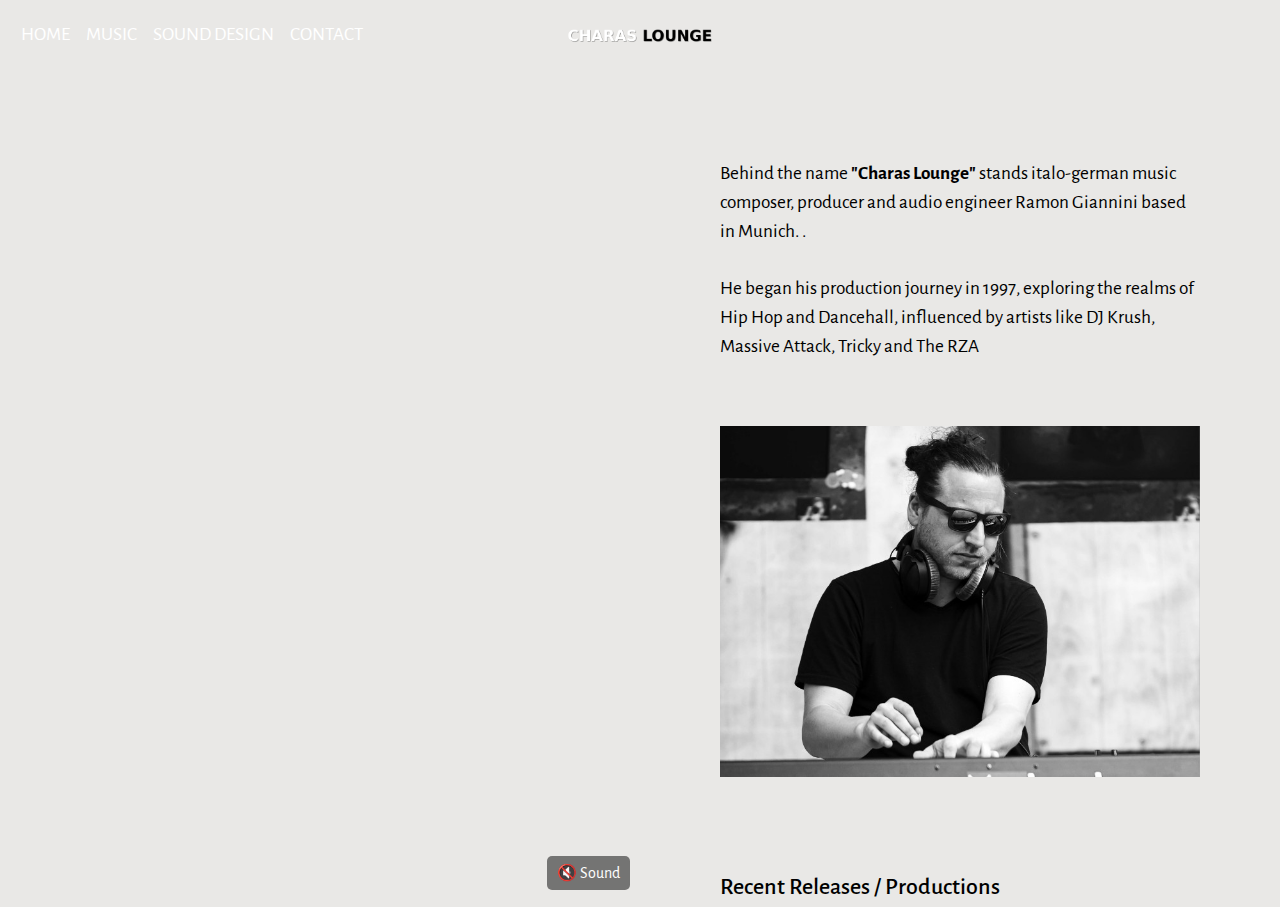
==== index.html @ e8e6d9ef "erster upload der Webseite charas-lounge.com" ====
<!DOCTYPE html>
<html lang="en" class="no-js">
   <head>
      <!-- Meta -->
      <title>Charas Lounge - Home</title>
      <meta charset="UTF-8">
      <meta name="description" content="Charas Lounge">
      <meta name="keywords" content="Charas Lounge">
      <meta name="viewport" content="width=device-width, initial-scale=1.0">


      <!-- Allgemeine Meta-Tags -->
<meta property="og:title" content="Charas Lounge">
<meta property="og:description" content="Entdecke die neuesten Releases, Produktionen und News rund um Charas Lounge.">
<meta property="og:image" content="https://v47160.1blu.de/ramon_arizona/img/photo-7.jpg"> <!-- URLS TAUSCHEN -->
<meta property="og:url" content="https://v47160.1blu.de/ramon_arizona/index.html"> <!-- URLS TAUSCHEN -->
<meta name="twitter:card" content="summary_large_image">

<!-- Facebook Meta Tags -->
<meta property="og:type" content="website">
<meta property="og:site_name" content="Charas Lounge">
<meta property="og:locale" content="us_US">

<!-- Instagram (Meta nutzt Open Graph) -->
<meta property="og:image:width" content="1200">
<meta property="og:image:height" content="630">

<!-- WhatsApp (Nutzt Open Graph, keine eigenen Meta-Tags nötig) -->

<!-- Google / SEO Meta Tags -->
<meta name="description" content="Charas Lounge - Offizielle Website mit Musik, Releases und mehr.">
<meta name="keywords" content="Charas Lounge, Musik, Chillhop, TripHop, Reggae, Lounge">
<meta name="author" content="Charas Lounge">
<!-- Später aktivieren  <meta name="robots" content="index, follow">   -->

<!-- Twitter (X) Meta Tags -->
<meta name="twitter:title" content="Charas Lounge - Official Website">
<meta name="twitter:description" content="Entdecke die neuesten Releases, Produktionen und News rund um Charas Lounge.">
<meta name="twitter:image" content="https://v47160.1blu.de/ramon_arizona/img/photo-7.jpg"> <!-- URLS TAUSCHEN -->
<meta name="twitter:site" content="@DeinTwitterName"> <!-- HINZUFÜGEN -->
<meta name="twitter:creator" content="@DeinTwitterName"> <!-- HINZUFÜGEN -->


<!-- Favicon für Browser -->
<link rel="icon" type="image/png" href="img/icon.png">

<!-- Favicon für Apple-Geräte -->
<link rel="apple-touch-icon" href="img/icon.png">




      <!-- Styles -->
      <link href="vendor/bootstrap/css/bootstrap.min.css" rel="stylesheet" type="text/css"/>
      <link href="vendor/animate/animate.css" rel="stylesheet" type="text/css"/>
      <link href="css/style.css" rel="stylesheet" type="text/css"/>
   </head>
   <body class="home-page">
      <nav class="navbar navbar-expand-lg navbar-dark">
         <a class="navbar-brand mx-auto" href="index.html">
         <img src="img/logo-black.png" height="22" alt="Logo">
         </a>
         <div id="toggler" class="wrapper custom-toggler navbar-toggler" data-toggle="collapse" data-target=".navbar-collapse">
            <div class="menu-toggle">
               <span class="icon-bars custom-toggler navbar-toggler-icon"></span>
            </div>
         </div>
         <div id="toggle-nav" class="navbar-collapse collapse">
            <ul class="navbar-nav">
               <li class="nav-item"> <a class="nav-link" href="index.html">Home</a> </li>
               <li class="nav-item"> <a class="nav-link" href="music.html">Music</a> </li>
               <li class="nav-item"> <a class="nav-link" href="sound_design.html">Sound Design</a> </li>
               <li class="nav-item"> <a class="nav-link" href="contact.html">Contact</a> </li>
            </ul>
      </nav>
      <div class="Container">
         <div class="Content">
            <div class="Wrapper">
               <div class="LeftContent col-xl-6 col-sm-12 split-image-left" style="position: relative;">
   <video class="video-background" autoplay muted loop>
      <source src="background.mp4" type="video/mp4">
      Your browser does not support the video tag.
   </video>
   <!-- Mute/Unmute Button -->
   <button id="muteButton" class="btn btn-primary">
      🔇 Sound
  </button>
               </div>
               <div class="RightContent col-xl-6 col-sm-12 split-image-right">
                  <div class="row justify-content-center">
                     <div class="col-9">
                        <div class="row">
                           <div class="">
                              <p>Behind the name <strong>"Charas Lounge"</strong> stands italo-german music composer, producer and audio engineer Ramon Giannini based in Munich. . 
                                 <br><br>
                                 He began his production journey in 1997, exploring the realms of Hip Hop and Dancehall, influenced by artists like DJ Krush, Massive Attack, Tricky and The RZA 
                              </p>
                              <img class="img-fluid pt-5 pb-5" src="img/photo-7.jpg" alt="Photo">
                              <h2 class="pt-5 pb-3">Recent Releases / Productions</h2>
   <ul class="list-unstyled">
      <li><strong>Sound design</strong> for STUDIO760 (KIA, Broke Today, Marlon Lipke)</li>
      <li><strong>EP and Single/RMX Productions</strong> for German underground rapper GNATO</li>
      <li><strong>New Album Release: "Round Robin"</strong> - 19 instrumental tracks, 60 minutes playtime. A journey through Classic Lounge, Chillhop, TripHop, and experimental vibes.</li>
      <li><strong>Reggae Production:</strong> "Perilous Crime" for Jamaican artist Dez I Boyd under Full100Music Label</li>
      <li><strong>"The System" EP</strong> for Cellz (South African/German vocalist and saxophone player) + 2 more singles: <em>Trust feat. Black Pepper</em> & <em>Go/Stay</em></li>
      <li><strong>Reggae Instrumental EP #1 & #2</strong> with Gambian artist Jarck Boy + 5 tracks on his Reggae Album <em>We Are All One People</em> under Full100Music Label</li>
      <li><strong>Since 2018:</strong> Keyboard Player in the Munich-based international Live-HipHop Band <em>D!aspora</em></li>
   </ul>

   <p class="pt-4">
      <strong>Charas Lounge</strong> intends with his music to join together various genres, styles, and artists for a relaxing and emotional listening experience.
   </p>
<br>
<br>
   <blockquote class="blockquote text-center pt-3">
      <p>“After silence, that which comes nearest to expressing the inexpressible is music.”</p>
      <footer class="blockquote-footer">Aldous Huxley</footer>
   </blockquote>
   <br>
   <br>
   <h2 class="pb-3">Charas Lounge shares a captivating new album <em>“Round Robin”</em></h2>
   <p><strong>by Natalie Patrick</strong></p>
   <p>
      <em>“Round Robin”</em> is a labor of love, as Charas Lounge skillfully composed and recorded the entire album using virtual instruments, resulting in a unique and innovative sound. 
      Rather than using traditional sampling techniques, he aimed to capture the nostalgic aesthetic and captivating vibe of 90s boombap and triphop while bringing a fresh and contemporary twist to the lounge chillout genre.
   </p>
   <p>
      The album has a listening length of <strong>60 minutes</strong> and promises to be an immersive musical experience that transports listeners to a world of tranquility and introspection. 
      Each track has been meticulously crafted to create a seamless flow, allowing the album to be enjoyed as a cohesive piece or individually.
   </p>
   <p>
      Whether you seek solace after a long day or simply desire an escape from the everyday hustle and bustle, <em>“Round Robin”</em> promises to be the perfect companion. 
      Soothing melodies, intricately layered instrumentation, and mesmerizing rhythms await, ready to envelop you in a world of relaxation and sonic bliss.
   </p>

   <h2 class="pt-5 pb-3">Charas Lounge Shines On His Latest Album, <em>“Round Robin”</em></h2>
   <p><strong>by Chris Buxton</strong></p>
   <p>
      When it comes to music discovery, there is a high that I get from finding artists that are really pushing the boundaries with their art. 
      I yearn to find the next big thing, and there’s a beauty in finding artists that make me fall in love with music again. 
      This week, I was impressed to come across emerging Italo-German composer, producer, and audio engineer <strong>Charas Lounge</strong>.
   </p>
   <p>
      The album is a musical experience that blends various genres and vibes into one exceptional sound. 
      In addition, the album was entirely composed and recorded by Charas with virtual instruments. 
      That’s what makes him so special. He is one of a kind. 
      From the song’s melodies to its arrangement, Charas Lounge is crafting it all.
   </p>
   <p>
      Another key highlight is the fact that he doesn’t use samples and yet still captured the aesthetic and vibe of 90s boombap and triphop. 
      Overall, Charas Lounge proves that he deserves to be a household name. 
      His keen ear matched with his attention to detail makes him a true talent. 
      So, stream the album and vibe out!
   </p>
                              <img class="signature float-right" src="img/signature.png" alt="Signature">
							  
                           </div>
						   <!-- Fusszeile Socialmedia -->
         <div class="pt-5 pb-3">
            <ul class="list-inline">
               <li class="list-inline-item">
                  <a href="https://www.facebook.com/charas.lounge/" target="_blank">
                     <img src="img/facebook-icon.png" alt="Facebook" width="30">
                  </a>
               </li>
               <li class="list-inline-item">
                  <a href="https://www.instagram.com/charas.lounge/" target="_blank">
                     <img src="img/instagram-icon.png" alt="Instagram" width="30">
                  </a>
               </li>
               <li class="list-inline-item">
                  <a href="https://open.spotify.com/intl-de/artist/7it0O3TOGNsRbV4A6I9q4t?si=6KN-reKtQA6dK4z3AtQ0Qg" target="_blank">
                     <img src="img/spotify-icon.png" alt="Spotify" width="30">
                  </a>
               </li>
               <li class="list-inline-item">
                  <a href="https://music.apple.com/de/search?term=charas%20lounge" target="_blank">
                     <img src="img/itunes-icon.png" alt="iTunes" width="30">
                  </a>
               </li>
            </ul>
         </div>
                        </div>
                     </div>
                  </div>
               </div>
            </div>
         </div>
      </div>
	  
	  
     
	  
	  <!-- Button Stummschaltung -->
	   
   <script>
      const video = document.querySelector('.video-background');
      const muteButton = document.getElementById('muteButton');
      
      muteButton.addEventListener('click', () => {
         if (video.muted) {
            video.muted = false;
            muteButton.textContent = '🔊 Sound';
         } else {
            video.muted = true;
            muteButton.textContent = '🔇 Sound';
         }
      });
   </script>
	  
      <!-- Javascript -->
      <script src="vendor/jquery.min.js"></script>
      <script src="vendor/bootstrap/js/bootstrap.min.js"></script>
      <script src="vendor/wow/wow.js"></script>
      <script src="js/script.js"></script>
      <script>
         new WOW().init();
      </script>
      <!-- End Javascript -->
   </body>
</html>
---- css/style.css ----
/* Fonts */

@import url('https://fonts.googleapis.com/css?family=Alegreya+Sans&display=swap');

/* Basic */

* {
	margin: 0;
	padding: 0;
}

html,
body,
.Container {
	height: 100%;
	font-family: 'Alegreya Sans', sans-serif;
}

body {
	background-color: #e9e8e6;
}

.btn {
	border-radius: 0;
}

a:link,
a:hover,
a:visited {
	text-decoration: none;
	color: #000;
}

a:link.white,
a:hover.white,
a:visited.white {
	text-decoration: none;
	color: #fff;
}

.bold {
	font-weight: bold;
}

h1 {
	font-size: 3.5rem;
}

h2 {
	font-size: 1.5rem;
}

p {
	color: #000;
	font-family: 'Alegreya Sans', sans-serif;
	font-size: 1.2rem;
}

.min-100 {
	min-height: 100%;
}


/* Spacing */

.no-gutter {
	margin-right: 0;
	margin-left: 0;
	padding-right: 0;
	padding-left: 0;
}


/* Navbar */

.navbar {
	position: absolute;
	z-index: 99999;
	top: 0;
	width: 100%;
	padding: 0.8rem 0.8rem;
	font-family: 'Alegreya Sans', sans-serif;
}

.navbar-dark .navbar-nav .nav-link {
	color: #fff;
}

.navbar-dark .navbar-nav .nav-link:focus,
.navbar-dark .navbar-nav .nav-link:hover {
	color: #555;
}

.navbar a:link,
.navbar a:hover,
.navbar a:visited {
	text-decoration: none;
	color: #000;
	text-transform: uppercase;
}

.navbar-dark .navbar-toggler {
	border: none;
}

.navbar .navbar-collapse {
	text-align: center;
}

.navbar-brand {
	padding-top: 0;
}

.wrapper {
	margin: 0;
	width: 200px;
	height: 40px;
}

.menu-toggle {
	display: block;
	height: 40px;
	padding: 0;
	z-index: 1;
	background-color: transparent;
	border: 0 none;
	cursor: pointer;
	font-family: sans-serif;
	outline: medium none;
	overflow: visible;
	text-align: center;
	vertical-align: middle;
	height: 31px;
	width: 35px;
	right: 0px;
	top: 0;
	position: absolute;
}

.menu-toggle:before {
	content: attr(data-label);
	display: block;
	padding: 12px 0;
	position: absolute;
	right: 100%;
	top: 0;
	transition: color 0.2s ease 0s, opacity 0.3s ease 0s, visibility 0.3s ease 0s;
}

.menu--is-revealed .menu-toggle:before {
	opacity: 0;
	visibility: hidden;
}

.menu-toggle .icon-bars,
.menu-toggle .icon-bars:before,
.menu-toggle .icon-bars:after {
	transition: background-color 0.2s ease;
}

.menu-toggle:focus .icon-bars,
.menu-toggle:focus .icon-bars:before,
.menu-toggle:focus .icon-bars:after,
.menu-toggle:hover .icon-bars,
.menu-toggle:hover .icon-bars:before,
.menu-toggle:hover .icon-bars:after {
	background-color: #000;
}

.menu-toggle .icon-bars {
	transition: transform 0.3s ease-in, background-color 0.2s ease;
	background-color: #000;
}

.menu-toggle .icon-bars:before,
.menu-toggle .icon-bars:after {
	transition: top 0.3s 0.3s ease-in, transform 0.3s ease-in, background-color 0.2s ease;
	background-color: #000;
}

.menu-toggle:active .icon-bars,
.menu--is-revealed .menu-toggle .icon-bars {
	transition: transform 0.3s 0.2s ease-in, background-color 0.2s ease;
	transform: rotate3d(0, 0, 1, 135deg);
}

.menu-toggle:active .icon-bars:before,
.menu-toggle:active .icon-bars:after,
.menu--is-revealed .menu-toggle .icon-bars:before,
.menu--is-revealed .menu-toggle .icon-bars:after {
	transition: top 0.2s ease-in, transform 0.3s 0.2s ease-in, background-color 0.2s ease;
	transform: rotate3d(0, 0, 1, 90deg);
	top: 0;
}

.menu--is-revealed .menu-toggle {
	position: fixed;
	top: 31px;
	right: 22px;
}

.nav-item {
	font-size: 1.2rem;
}

.icon-bars {
	position: relative;
}

.icon-bars,
.icon-bars:before,
.icon-bars:after {
	display: block;
	width: 32px;
	height: 2px;
	background-color: currentColor;
}

.icon-bars,
.icon-bars:before,
.icon-bars:after {
	background-color: #273138;
}

.icon-bars:before,
.icon-bars:after {
	content: "";
	position: absolute;
	left: 0;
}

.icon-bars:before {
	top: 0.5em;
}

.icon-bars:after {
	top: -0.5em;
}

@media (min-width: 990px) {
	.navbar-brand {
		position: absolute;
		left: 50%;
		transform: translateX(-50%);
		/**optional offset from top**/
		max-height: 40px;
	}
}

@media screen and (min-width:768px) {
	.navbar-brand-centered {
		position: absolute;
		left: 50%;
		display: block;
		width: 100%;
		text-align: center;
	}
	.navbar>.container .navbar-brand-centered,
	.navbar>.container-fluid .navbar-brand-centered {
		margin-left: -50%;
	}
}

.navbar-toggler-icon {
	top: 15px;
	right: 0px;
	position: absolute;
}

.navbar-dark .navbar-toggler-icon {
	background-image: url("data:image/svg+xml;charset=utf8,%3Csvg viewBox='0 0 32 32' xmlns='http://www.w3.org/2000/svg'%3E%3Cpath stroke='rgba(0,0,0, 1)' stroke-width='2' stroke-linecap='round' stroke-miterlimit='10' d='M4 8h24M4 16h24M4 24h24'/%3E%3C/svg%3E");
}

.custom-toggler .navbar-toggler-icon {
	background-image: url("data:image/svg+xml;charset=utf8,%3Csvg viewBox='0 0 32 32' xmlns='http://www.w3.org/2000/svg'%3E%3Cpath stroke='rgba(0,0,0, 1)' stroke-width='2' stroke-linecap='round' stroke-miterlimit='10' d='M4 8h24M4 16h24M4 24h24'/%3E%3C/svg%3E");
}

.custom-toggler.navbar-toggler {
	border-color: rgb(0, 0, 0);
	z-index: 9999;
}

@media screen and (max-width:991px) {
	.navbar-collapse {
		height: 100vh;
		background-color: #e9e8e6;
		top: 0;
		left: 0;
		width: 100%;
		position: fixed;
	}
	.navbar-nav {
		position: absolute;
		top: 50%;
		left: 50%;
		height: 30%;
		width: 50%;
		margin: -15% 0 0 -25%;
	}
}

.navbar-toggler {
	height: 30px;
	width: 21px;
	position: absolute;
	right: 22px;
}

@media (min-width: 992px) {
	#social {
		display: none;
	}
}

@media (max-width: 991px) {
	#social {
		border-top: 1px solid #000;
		position: absolute;
		bottom: 0;
		width: 90%;
		margin: 5%;
	}
	#social p {
		font-size: 0.9rem;
		padding-top: 1rem;
	}
}


/* Half Page */

.Container:before {
	content: '';
	height: 100%;
	float: left;
}

.Content {
	position: relative;
	z-index: 1;
}

.Content:after {
	content: '';
	clear: both;
	display: block;
}

.Wrapper {
	position: absolute;
	width: 100%;
	height: 100%;
	color: #000;
	background-color: #e9e8e6;
}

.LeftContent {
	float: left;
	margin: 0;
	padding: 0;
}

.RightContent {
	overflow: auto;
}

@media (min-width: 1200px) {
	.Wrapper>div {
		height: 100%;
	}
}

.split-image-left {
	background-size: cover;
	background-position: center;
	background-repeat: no-repeat;
	height: 100vh;
}

.background-1 {
	background-image: url("../img/photo-6.jpg");
}

.background-2 {
	background-image: url("../img/photo-4.jpg");
}

.split-image-right {
	padding-top: 10rem;
	padding-bottom: 10rem;
}

.signature {
	padding-top: 2rem;
	height: 6rem;
}


/* Works - Horizontal Gallery */

.swiper-container {
	width: 100%;
	height: 100%;
	margin-bottom: 5rem;
}

@media (max-width: 1200px) {
	.swiper-container {
		padding: 0 20px 0;
	}
}

.swiper-slide {
	text-align: center;
	font-size: 18px;
	/* Center slide text vertically */
	display: -webkit-box;
	display: -ms-flexbox;
	display: -webkit-flex;
	display: flex;
	-webkit-box-pack: center;
	-ms-flex-pack: center;
	-webkit-justify-content: center;
	justify-content: center;
	-webkit-box-align: center;
	-ms-flex-align: center;
	-webkit-align-items: center;
	align-items: center;
}

 :root {
	--swiper-theme-color: #000;
}

.swiper-pagination {
	display: none;
}


/* Works */

.works {
	font-size: 1.2em;
	padding-top: 14rem;
	padding-bottom: 3rem;
}


/* Studio */

.studio {
	font-size: 1.2em;
	padding-top: 10rem;
	padding-bottom: 10rem;
}


/* Contact */

.contact {
	font-size: 1.8em;
	padding-top: 15rem;
	padding-bottom: 10rem;
}


/* Contact Form */

.contact-form {
	font-size: 1.2em;
	padding-bottom: 11rem;
}

.contact-form .btn-primary {
	color: #fff;
	background-color: #000;
	border-color: #000;
}

.contact-form .form-control {
	color: #000;
	background-color: transparent;
	border-color: #000;
	border-width: 0 0 2px 0;
	border-radius: 0;
	border-style: solid;
	font-size: 1.5rem;
}

.form-control::-webkit-input-placeholder {
	color: #000;
	opacity: 0.6;
}

.form-control {
	padding: 1.5rem 16rem 1.5rem 0.75rem
}

.contact-form .btn {
	padding: 0.8rem 4rem;
	border-radius: 5px;
}


/* Video-Player */
.LeftContent video {
	width: 100%;
	height: 100%;
	object-fit: cover;
 }

 /* Mute-Button Styling */
#muteButton {
    position: absolute;
    bottom: 10px;
    right: 10px;
    background: rgba(0, 0, 0, 0.5);
    color: white;
    border: none;
    padding: 5px 10px;
    border-radius: 5px;
}




/* Contact Form Styling */
.contact-form {
    font-size: 1.2em;
    padding: 3rem 0;
	width: 80%;
}

.contact-form h2 {
    text-align: center;
    font-size: 2rem;
    margin-bottom: 1.5rem;
}

.contact-form .form-group {
    margin-bottom: 1.5rem;
}

.contact-form .form-control {
    width: 100%;
    padding: 10px;
    font-size: 1rem;
    border: 2px solid #000;
    background-color: transparent;
    color: #000;
    border-radius: 20px;
}

.contact-form .form-control:focus {
    border-color: #555;
    outline: none;
}

.contact-form .btn-primary {
    display: block;
    width: 100%;
    padding: 10px;
    background-color: #000;
    color: #fff;
    font-size: 1.2rem;
    border: none;
    border-radius: 5px;
    transition: background 0.3s ease;
}

.contact-form .btn-primary:hover {
    background-color: #444;
}


/* Standard (Schwarze Schrift auf Unterseiten) */
.navbar-dark .navbar-nav .nav-link {
    color: #000 !important; /* Schwarz für alle Unterseiten */
}

/* Ausnahme für die Startseite: Weiße Schrift */
.home-page .navbar-dark .navbar-nav .nav-link {
    color: #fff !important; /* Weiß auf der Home-Seite */
}

/* Hover-Effekt */
.navbar-dark .navbar-nav .nav-link:hover {
    color: #555 !important; /* Grauer Effekt beim Hover */
}

/* Falls die Navbar einen Hintergrund auf Unterseiten haben soll */
body:not(.home-page) .navbar {
    background: rgba(255, 255, 255, 0.9) !important; /* Heller Hintergrund auf Unterseiten */
}
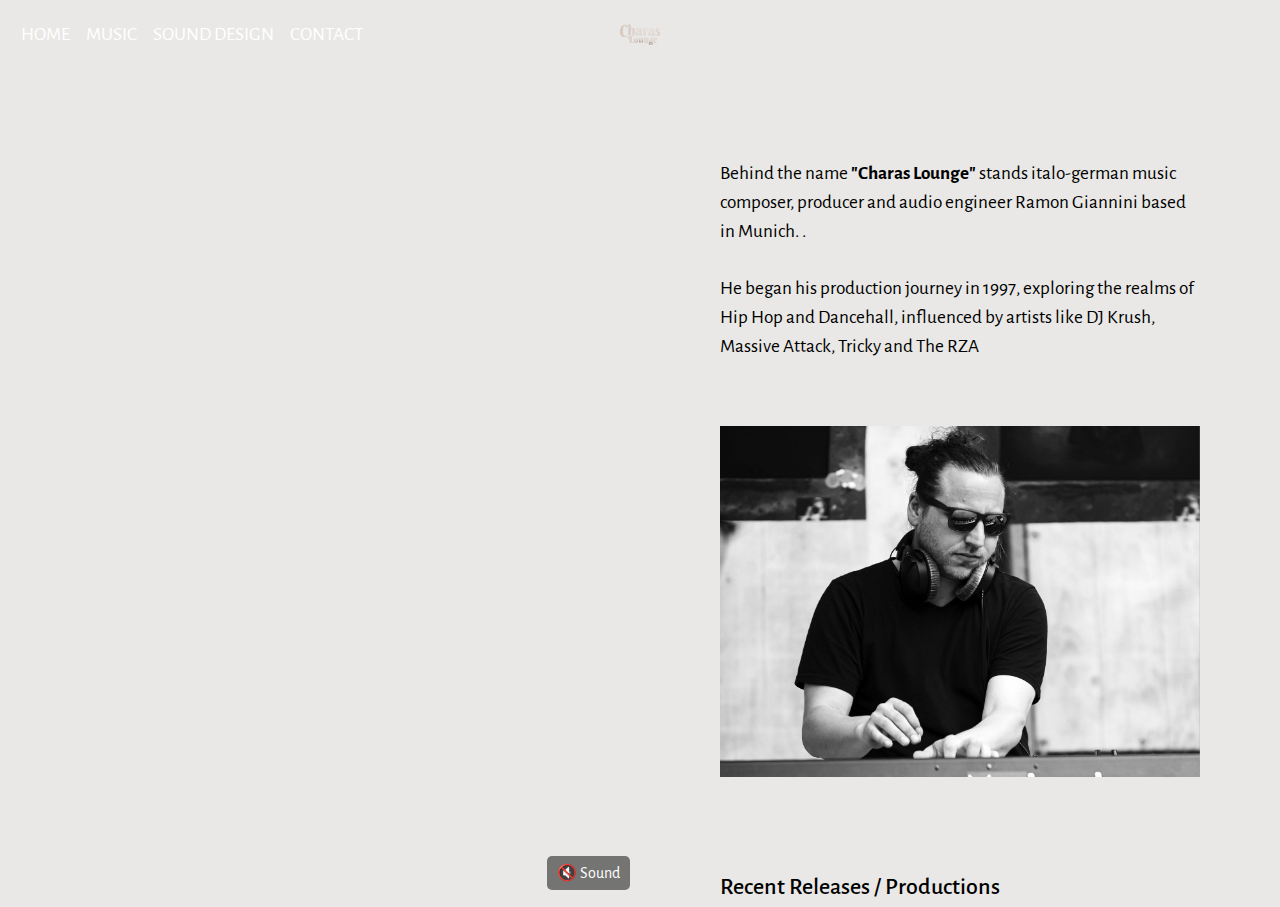
==== commit f6896a04: "Aktualisieren von index.html Logo hinzugefügt" ====
--- a/index.html
+++ b/index.html
@@ -12,8 +12,8 @@
       <!-- Allgemeine Meta-Tags -->
 <meta property="og:title" content="Charas Lounge">
 <meta property="og:description" content="Entdecke die neuesten Releases, Produktionen und News rund um Charas Lounge.">
-<meta property="og:image" content="https://v47160.1blu.de/ramon_arizona/img/photo-7.jpg"> <!-- URLS TAUSCHEN -->
-<meta property="og:url" content="https://v47160.1blu.de/ramon_arizona/index.html"> <!-- URLS TAUSCHEN -->
+<meta property="og:image" content="https://charas-lounge.com/img/photo-7.jpg"> <!-- URLS TAUSCHEN -->
+<meta property="og:url" content="https://charas-lounge.com/index.html"> <!-- URLS TAUSCHEN -->
 <meta name="twitter:card" content="summary_large_image">
 
 <!-- Facebook Meta Tags -->
@@ -36,7 +36,7 @@
 <!-- Twitter (X) Meta Tags -->
 <meta name="twitter:title" content="Charas Lounge - Official Website">
 <meta name="twitter:description" content="Entdecke die neuesten Releases, Produktionen und News rund um Charas Lounge.">
-<meta name="twitter:image" content="https://v47160.1blu.de/ramon_arizona/img/photo-7.jpg"> <!-- URLS TAUSCHEN -->
+<meta name="twitter:image" content="https://charas-lounge.com/img/photo-7.jpg"> <!-- URLS TAUSCHEN -->
 <meta name="twitter:site" content="@DeinTwitterName"> <!-- HINZUFÜGEN -->
 <meta name="twitter:creator" content="@DeinTwitterName"> <!-- HINZUFÜGEN -->
 
@@ -58,7 +58,7 @@
    <body class="home-page">
       <nav class="navbar navbar-expand-lg navbar-dark">
          <a class="navbar-brand mx-auto" href="index.html">
-         <img src="img/logo-black.png" height="22" alt="Logo">
+         <img src="img/logo-white.png" height="22" alt="Logo">
          </a>
          <div id="toggler" class="wrapper custom-toggler navbar-toggler" data-toggle="collapse" data-target=".navbar-collapse">
             <div class="menu-toggle">
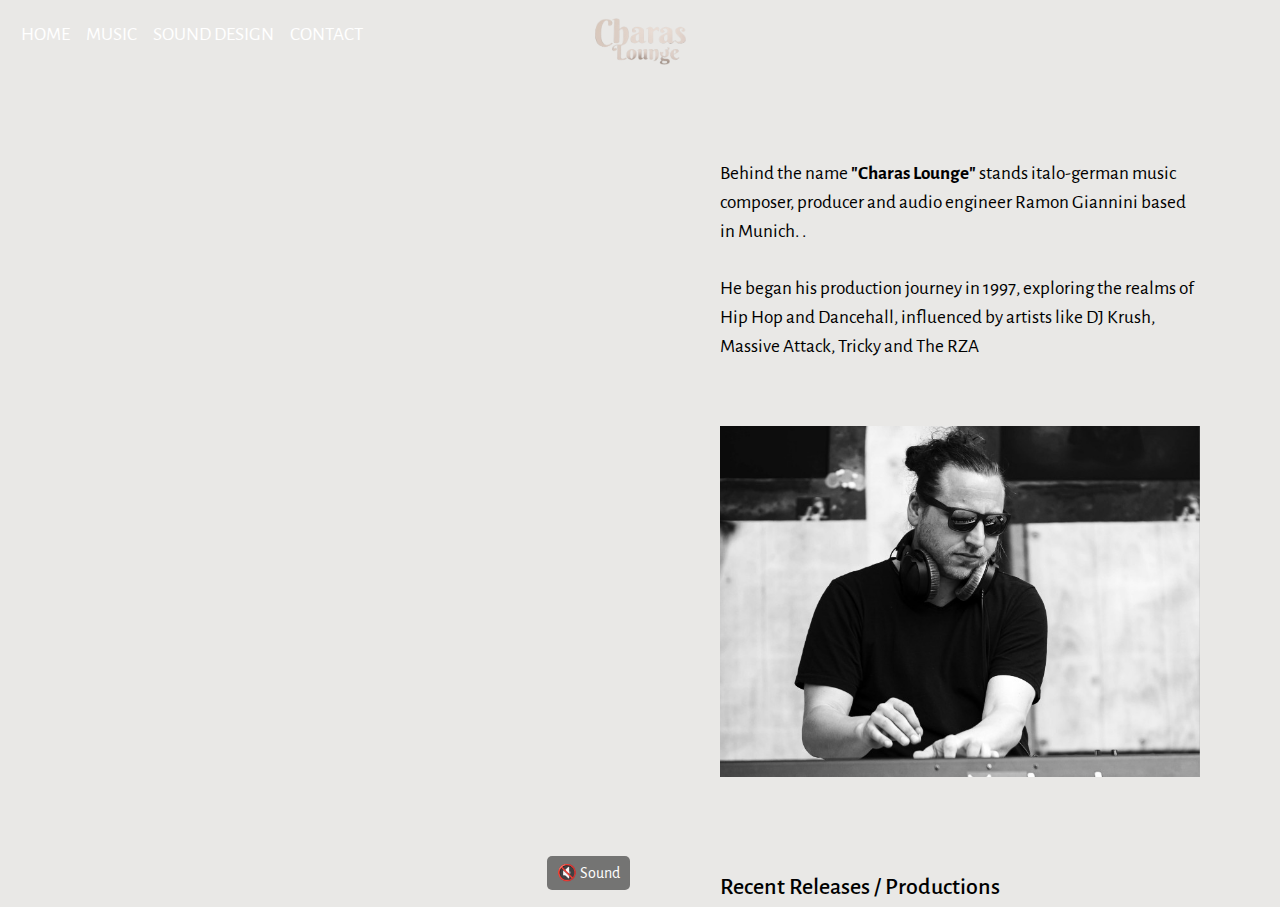
==== commit b4db9646: "Vergörßern des Logos, Löschen alte JPG, Fontsnachladen, Amazon Music, Facebook rechts" ====
--- a/index.html
+++ b/index.html
@@ -58,7 +58,7 @@
    <body class="home-page">
       <nav class="navbar navbar-expand-lg navbar-dark">
          <a class="navbar-brand mx-auto" href="index.html">
-         <img src="img/logo-white.png" height="22" alt="Logo">
+         <img src="img/logo-white.png" height="50" alt="Logo">
          </a>
          <div id="toggler" class="wrapper custom-toggler navbar-toggler" data-toggle="collapse" data-target=".navbar-collapse">
             <div class="menu-toggle">
@@ -159,23 +159,28 @@
          <div class="pt-5 pb-3">
             <ul class="list-inline">
                <li class="list-inline-item">
+                  <a href="https://www.amazon.de/music/player/artists/B08FJGCZDS/charas-lounge" target="_blank">
+                     <img src="img/amazon-icon.png" alt="Amazon Music" width="30">
+                  </a>
+               </li>
+               <li class="list-inline-item">
+                  <a href="https://www.instagram.com/charas.lounge/" target="_blank">
+                     <img src="img/instagram-icon.png" alt="Instagram" width="30">
+                  </a>
+               </li>
+               <li class="list-inline-item">
+                  <a href="https://open.spotify.com/intl-de/artist/7it0O3TOGNsRbV4A6I9q4t?si=6KN-reKtQA6dK4z3AtQ0Qg" target="_blank">
+                     <img src="img/spotify-icon.png" alt="Spotify" width="30">
+                  </a>
+               </li>
+               <li class="list-inline-item">
+                  <a href="https://music.apple.com/de/search?term=charas%20lounge" target="_blank">
+                     <img src="img/itunes-icon.png" alt="iTunes" width="30">
+                  </a>
+               </li>
+               <li class="list-inline-item">
                   <a href="https://www.facebook.com/charas.lounge/" target="_blank">
                      <img src="img/facebook-icon.png" alt="Facebook" width="30">
-                  </a>
-               </li>
-               <li class="list-inline-item">
-                  <a href="https://www.instagram.com/charas.lounge/" target="_blank">
-                     <img src="img/instagram-icon.png" alt="Instagram" width="30">
-                  </a>
-               </li>
-               <li class="list-inline-item">
-                  <a href="https://open.spotify.com/intl-de/artist/7it0O3TOGNsRbV4A6I9q4t?si=6KN-reKtQA6dK4z3AtQ0Qg" target="_blank">
-                     <img src="img/spotify-icon.png" alt="Spotify" width="30">
-                  </a>
-               </li>
-               <li class="list-inline-item">
-                  <a href="https://music.apple.com/de/search?term=charas%20lounge" target="_blank">
-                     <img src="img/itunes-icon.png" alt="iTunes" width="30">
                   </a>
                </li>
             </ul>
--- a/css/style.css
+++ b/css/style.css
@@ -591,4 +591,18 @@
 /* Falls die Navbar einen Hintergrund auf Unterseiten haben soll */
 body:not(.home-page) .navbar {
     background: rgba(255, 255, 255, 0.9) !important; /* Heller Hintergrund auf Unterseiten */
-}
+}
+
+
+
+/* quadratisch slider gallery */
+.slider-item {
+    aspect-ratio: 1 / 1; /* Erzwingt ein Seitenverhältnis von 1:1 */
+}
+
+.slider-item img {
+    width: 100%;
+    height: 100%;
+    object-fit: cover; /* Sorgt dafür, dass das Bild den Container vollständig ausfüllt */
+}
+
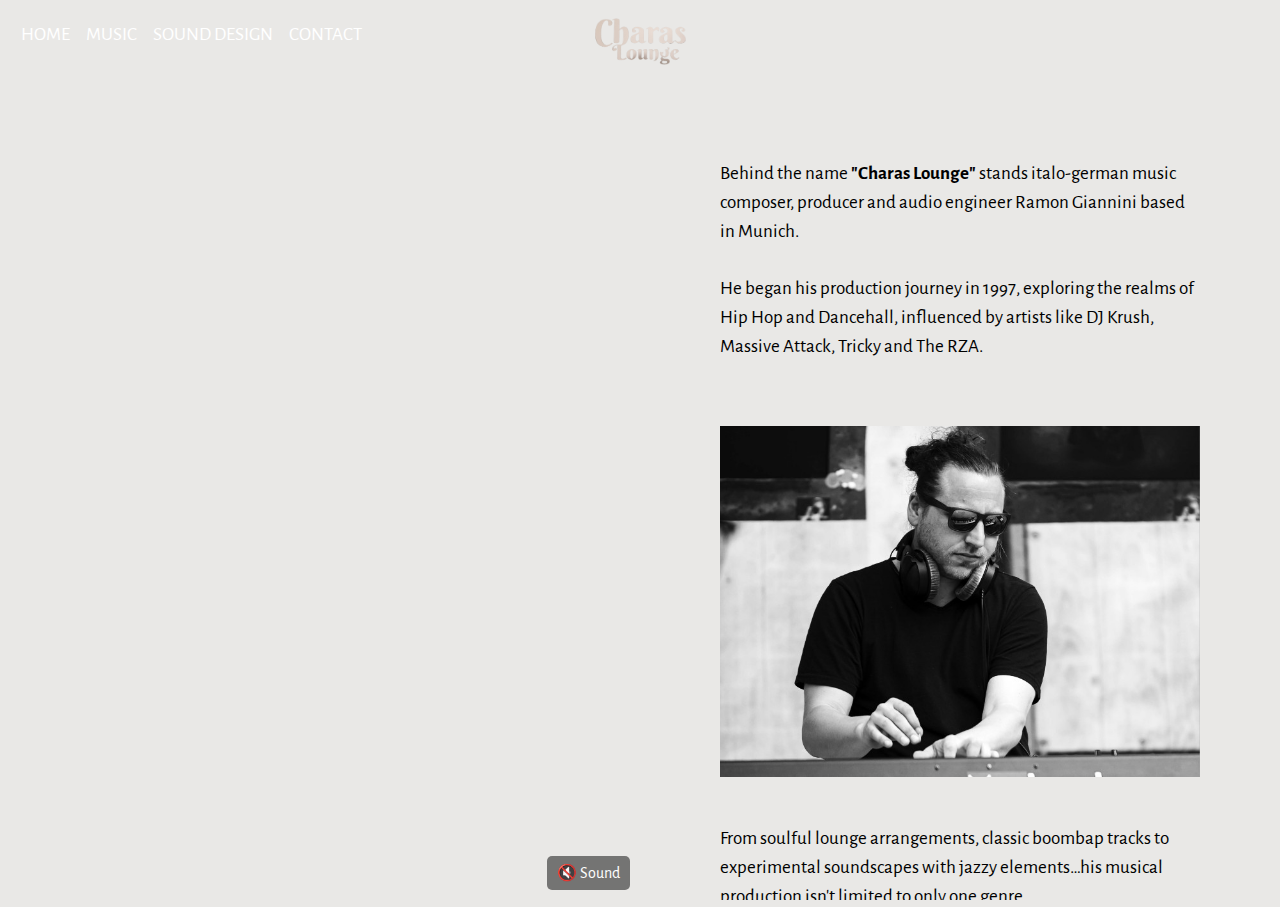
==== commit 381f750c: "Add files via upload" ====
--- a/index.html
+++ b/index.html
@@ -91,11 +91,18 @@
                      <div class="col-9">
                         <div class="row">
                            <div class="">
-                              <p>Behind the name <strong>"Charas Lounge"</strong> stands italo-german music composer, producer and audio engineer Ramon Giannini based in Munich. . 
+                              <p>Behind the name <strong>"Charas Lounge"</strong> stands italo-german music composer, producer and audio engineer Ramon Giannini based in Munich.
                                  <br><br>
-                                 He began his production journey in 1997, exploring the realms of Hip Hop and Dancehall, influenced by artists like DJ Krush, Massive Attack, Tricky and The RZA 
+                                 He began his production journey in 1997, exploring the realms of Hip Hop and Dancehall, influenced by artists like DJ Krush, Massive Attack, Tricky and The RZA.
                               </p>
                               <img class="img-fluid pt-5 pb-5" src="img/photo-7.jpg" alt="Photo">
+                              <p>From soulful lounge arrangements, classic boombap tracks to experimental soundscapes with jazzy elements…his musical production isn't limited to only one genre. </p>
+                              <br>
+   <blockquote class="blockquote text-center pt-3">
+      <p>“After silence, that which comes nearest to expressing the inexpressible is music.”</p>
+      <footer class="blockquote-footer">Aldous Huxley</footer>
+   </blockquote>
+   <br>
                               <h2 class="pt-5 pb-3">Recent Releases / Productions</h2>
    <ul class="list-unstyled">
       <li><strong>Sound design</strong> for STUDIO760 (KIA, Broke Today, Marlon Lipke)</li>
@@ -106,17 +113,11 @@
       <li><strong>Reggae Instrumental EP #1 & #2</strong> with Gambian artist Jarck Boy + 5 tracks on his Reggae Album <em>We Are All One People</em> under Full100Music Label</li>
       <li><strong>Since 2018:</strong> Keyboard Player in the Munich-based international Live-HipHop Band <em>D!aspora</em></li>
    </ul>
-
+<!--
    <p class="pt-4">
       <strong>Charas Lounge</strong> intends with his music to join together various genres, styles, and artists for a relaxing and emotional listening experience.
    </p>
 <br>
-<br>
-   <blockquote class="blockquote text-center pt-3">
-      <p>“After silence, that which comes nearest to expressing the inexpressible is music.”</p>
-      <footer class="blockquote-footer">Aldous Huxley</footer>
-   </blockquote>
-   <br>
    <br>
    <h2 class="pb-3">Charas Lounge shares a captivating new album <em>“Round Robin”</em></h2>
    <p><strong>by Natalie Patrick</strong></p>
@@ -152,40 +153,41 @@
       His keen ear matched with his attention to detail makes him a true talent. 
       So, stream the album and vibe out!
    </p>
-                              <img class="signature float-right" src="img/signature.png" alt="Signature">
+-->
+                               <img class="signature float-right" src="img/signature.png" alt="Signature">
 							  
                            </div>
-						   <!-- Fusszeile Socialmedia -->
-         <div class="pt-5 pb-3">
-            <ul class="list-inline">
-               <li class="list-inline-item">
-                  <a href="https://www.amazon.de/music/player/artists/B08FJGCZDS/charas-lounge" target="_blank">
-                     <img src="img/amazon-icon.png" alt="Amazon Music" width="30">
-                  </a>
-               </li>
-               <li class="list-inline-item">
-                  <a href="https://www.instagram.com/charas.lounge/" target="_blank">
-                     <img src="img/instagram-icon.png" alt="Instagram" width="30">
-                  </a>
-               </li>
-               <li class="list-inline-item">
-                  <a href="https://open.spotify.com/intl-de/artist/7it0O3TOGNsRbV4A6I9q4t?si=6KN-reKtQA6dK4z3AtQ0Qg" target="_blank">
-                     <img src="img/spotify-icon.png" alt="Spotify" width="30">
-                  </a>
-               </li>
-               <li class="list-inline-item">
-                  <a href="https://music.apple.com/de/search?term=charas%20lounge" target="_blank">
-                     <img src="img/itunes-icon.png" alt="iTunes" width="30">
-                  </a>
-               </li>
-               <li class="list-inline-item">
-                  <a href="https://www.facebook.com/charas.lounge/" target="_blank">
-                     <img src="img/facebook-icon.png" alt="Facebook" width="30">
-                  </a>
-               </li>
-            </ul>
-         </div>
                         </div>
+                         <!-- Fusszeile Socialmedia -->
+                         <div class="pt-5 pb-3">
+                           <ul class="list-inline social-icons">
+                               <li class="list-inline-item">
+                                   <a href="https://www.amazon.de/music/player/artists/B08FJGCZDS/charas-lounge" target="_blank">
+                                       <img src="img/amazon-icon.png" alt="Amazon Music" width="30">
+                                   </a>
+                               </li>
+                               <li class="list-inline-item">
+                                   <a href="https://www.instagram.com/charas.lounge/" target="_blank">
+                                       <img src="img/instagram-icon.png" alt="Instagram" width="30">
+                                   </a>
+                               </li>
+                               <li class="list-inline-item">
+                                   <a href="https://open.spotify.com/intl-de/artist/7it0O3TOGNsRbV4A6I9q4t?si=6KN-reKtQA6dK4z3AtQ0Qg" target="_blank">
+                                       <img src="img/spotify-icon.png" alt="Spotify" width="30">
+                                   </a>
+                               </li>
+                               <li class="list-inline-item">
+                                   <a href="https://music.apple.com/de/search?term=charas%20lounge" target="_blank">
+                                       <img src="img/itunes-icon.png" alt="iTunes" width="30">
+                                   </a>
+                               </li>
+                               <li class="list-inline-item">
+                                   <a href="https://www.facebook.com/charas.lounge/" target="_blank">
+                                       <img src="img/facebook-icon.png" alt="Facebook" width="30">
+                                   </a>
+                               </li>
+                           </ul>
+                       </div>
                      </div>
                   </div>
                </div>
--- a/css/style.css
+++ b/css/style.css
@@ -1,6 +1,62 @@
 /* Fonts */
 
-@import url('https://fonts.googleapis.com/css?family=Alegreya+Sans&display=swap');
+/* orignal -> @import url('https://fonts.googleapis.com/css?family=Alegreya+Sans&display=swap'); */
+
+/* Lokale Einbindung von Alegreya Sans */
+@font-face {
+    font-family: 'Alegreya Sans';
+    src: url('../fonts/AlegreyaSans-Regular.woff2') format('woff2');
+    font-weight: normal;
+    font-style: normal;
+}
+
+@font-face {
+    font-family: 'Alegreya Sans';
+    src: url('../fonts/AlegreyaSans-Bold.woff2') format('woff2');
+    font-weight: bold;
+    font-style: normal;
+}
+
+@font-face {
+    font-family: 'Alegreya Sans';
+    src: url('../fonts/AlegreyaSans-Italic.woff2') format('woff2');
+    font-weight: normal;
+    font-style: italic;
+}
+
+@font-face {
+    font-family: 'Alegreya Sans';
+    src: url('../fonts/AlegreyaSans-Light.woff2') format('woff2');
+    font-weight: 300;
+    font-style: normal;
+}
+
+@font-face {
+    font-family: 'Alegreya Sans';
+    src: url('../fonts/AlegreyaSans-Medium.woff2') format('woff2');
+    font-weight: 500;
+    font-style: normal;
+}
+
+@font-face {
+    font-family: 'Alegreya Sans';
+    src: url('../fonts/AlegreyaSans-ExtraBold.woff2') format('woff2');
+    font-weight: 800;
+    font-style: normal;
+}
+
+@font-face {
+    font-family: 'Alegreya Sans';
+    src: url('../fonts/AlegreyaSans-Thin.woff2') format('woff2');
+    font-weight: 100;
+    font-style: normal;
+}
+
+/* Anwenden der lokalen Schriftart */
+body {
+    font-family: 'Alegreya Sans', sans-serif;
+}
+
 
 /* Basic */
 
@@ -283,7 +339,7 @@
 @media screen and (max-width:991px) {
 	.navbar-collapse {
 		height: 100vh;
-		background-color: #e9e8e6;
+		background-color: #484642;;
 		top: 0;
 		left: 0;
 		width: 100%;
@@ -575,7 +631,7 @@
 
 /* Standard (Schwarze Schrift auf Unterseiten) */
 .navbar-dark .navbar-nav .nav-link {
-    color: #000 !important; /* Schwarz für alle Unterseiten */
+    color: #fff !important; /* Schwarz für alle Unterseiten */
 }
 
 /* Ausnahme für die Startseite: Weiße Schrift */
@@ -590,19 +646,286 @@
 
 /* Falls die Navbar einen Hintergrund auf Unterseiten haben soll */
 body:not(.home-page) .navbar {
-    background: rgba(255, 255, 255, 0.9) !important; /* Heller Hintergrund auf Unterseiten */
-}
-
-
-
-/* quadratisch slider gallery */
-.slider-item {
-    aspect-ratio: 1 / 1; /* Erzwingt ein Seitenverhältnis von 1:1 */
-}
-
-.slider-item img {
-    width: 100%;
-    height: 100%;
-    object-fit: cover; /* Sorgt dafür, dass das Bild den Container vollständig ausfüllt */
-}
-
+    background: #b9b8b8 !important; /* Heller Hintergrund auf Unterseiten */
+}
+
+
+
+/* quadratisch slider gallery */
+.slider-item {
+    aspect-ratio: 1 / 1; /* Erzwingt ein Seitenverhältnis von 1:1 */
+}
+
+.slider-item img {
+    width: 100%;
+    height: 100%;
+    object-fit: cover; /* Sorgt dafür, dass das Bild den Container vollständig ausfüllt */
+}
+
+
+/* WEIS BURGER MENÜ AUF HOME SEITE */
+@media (max-width: 991px) {
+    .home-page .icon-bars,
+    .home-page .icon-bars:before,
+    .home-page .icon-bars:after {
+        background-color: #fff !important; /* Weiß */
+    }
+
+    .home-page .custom-toggler .navbar-toggler-icon {
+        background-image: url("data:image/svg+xml;charset=utf8,%3Csvg viewBox='0 0 32 32' xmlns='http://www.w3.org/2000/svg'%3E%3Cpath stroke='rgba(255,255,255,1)' stroke-width='2' stroke-linecap='round' stroke-miterlimit='10' d='M4 8h24M4 16h24M4 24h24'/%3E%3C/svg%3E") !important;
+    }
+}
+
+
+
+
+/* SOUND PLAYER */
+
+.player
+{
+  width: 300px;
+  background: #fff;
+/*   margin: 100px; */
+  padding: 20px 14px 8px 14px;
+  border: none;
+  border-radius: 10px;
+  box-shadow: 10px 2px 90px -11px rgba(13,100,76,0.75);
+  -webkit-box-shadow: 10px 2px 90px -11px rgba(13,100,76,0.75);
+  -moz-box-shadow: 10px 2px 90px -11px rgba(13,100,76,0.75);
+}
+
+.imgBx img
+{
+  width: 100%;
+  height: auto;
+  border: none;
+  border-radius: 10px;
+}
+
+.player audio
+{
+  width: 100%;
+  border-radius: 6px;
+  margin: 0;
+  padding: 0;
+  border: none;
+}
+
+/* Quadratischer Slider mit Player */
+.slider-item {
+    aspect-ratio: 1 / 1; /* Erzwingt ein quadratisches Seitenverhältnis */
+    display: flex;
+    flex-direction: column; /* Bild und Player untereinander */
+    justify-content: center;
+    align-items: center;
+    width: 100%;
+}
+
+.slider-item .imgBx img {
+    width: 100%;
+    height: auto; /* Höhe automatisch, um das Seitenverhältnis beizubehalten */
+    object-fit: cover;
+    border-radius: 10px;
+}
+
+.slider-item .player {
+    width: 100%; /* Player nimmt die volle Breite des Slides ein */
+    background: #fff;
+    padding: 10px;
+    border: none;
+    border-radius: 10px;
+    box-shadow: 10px 2px 90px -11px rgba(13,100,76,0.75);
+    margin-top: 10px; /* Abstand zwischen Bild und Player */
+}
+
+.slider-item .player audio {
+    width: 100%;
+    border-radius: 6px;
+    margin: 0;
+    padding: 0;
+    border: none;
+}
+
+/* Swiper Container Anpassung */
+.swiper-container {
+    width: 100%;
+    height: auto; /* Höhe automatisch, damit der Inhalt passt */
+    margin-bottom: 5rem;
+}
+
+@media (max-width: 1200px) {
+    .swiper-container {
+        padding: 0 20px;
+    }
+}
+
+
+.slider-item .player {
+    width: 80%; /* Kleinerer Player */
+    margin: 10px auto; /* Zentriert mit Abstand */
+}
+
+/* Quadratischer Slider mit Player */
+.slider-item {
+    display: flex;
+    flex-direction: column;
+    justify-content: flex-start; /* Oben beginnen, kein Zentrieren */
+    align-items: center;
+    width: 100%;
+    height: auto; /* Höhe passt sich dem Inhalt an */
+}
+
+.slider-item .imgBx {
+    width: 100%;
+}
+
+.slider-item .imgBx img {
+    width: 100%;
+    height: auto; /* Höhe passt sich dem Bild an */
+    object-fit: contain; /* Bild wird komplett angezeigt, keine Beschneidung */
+    border-radius: 10px;
+}
+
+.slider-item .player {
+    width: 100%;
+    background: #fff;
+    padding: 10px;
+    border: none;
+    border-radius: 10px;
+    box-shadow: 10px 2px 90px -11px rgba(13,100,76,0.75);
+    margin-top: 10px;
+}
+
+.slider-item .player audio {
+    width: 100%;
+    border-radius: 6px;
+    margin: 0;
+    padding: 0;
+    border: none;
+}
+
+.swiper-container {
+    width: 100%;
+    height: auto; /* Dynamische Höhe */
+    margin-bottom: 5rem;
+}
+
+/* Mobile Ansicht */
+@media (max-width: 768px) {
+    .slider-item {
+        height: auto; /* Höhe passt sich dem Inhalt an */
+    }
+
+    .slider-item .imgBx {
+        width: 100%;
+    }
+
+    .slider-item .imgBx img {
+        width: 100%;
+        height: auto;
+        object-fit: contain; /* Komplettes Bild anzeigen */
+    }
+
+    .slider-item .player {
+        width: 90%; /* Etwas schmaler für besseres Aussehen */
+        margin: 10px auto;
+    }
+
+    .swiper-container {
+        height: auto;
+    }
+
+    .swiper-pagination {
+        display: block;
+        position: relative;
+        bottom: 0;
+        margin-top: 20px;
+    }
+
+    .swiper-button-next,
+    .swiper-button-prev {
+        display: none; /* Pfeile auf Mobilgeräten ausblenden */
+    }
+}
+
+@media (max-width: 1200px) {
+    .swiper-container {
+        padding: 0 20px;
+    }
+}
+
+
+/*VIDEO CONTAINER VIMEO*/
+.video-container {
+    position: relative;
+    padding-bottom: 56.25%;
+    height: 0;
+    overflow: hidden;
+    max-width: 100%;
+    background: #e9e8e6; /* Dunkler Hintergrund deiner Seite */
+}
+
+.video-container iframe {
+    position: absolute;
+    top: 0;
+    left: 0;
+    width: 100%;
+    height: 100%;
+    border: none;
+}
+
+@media (max-width: 991px) {
+    .video-container {
+        padding-bottom: 75%; /* Höheres Verhältnis für Mobilgeräte */
+    }
+}
+
+
+/* SOCIAL ICONS */
+/* Symbole zentrieren */
+.social-icons {
+    display: flex;
+    justify-content: center; /* Horizontale Zentrierung */
+    align-items: center; /* Vertikale Zentrierung (falls nötig) */
+    list-style: none;
+    padding: 0;
+}
+
+
+/* COLLAPSE BOX */
+/* Container für das Klappbare Element */
+.collapsible-container {
+    width: 100%;
+    max-width: 800px; /* Begrenzung für bessere Lesbarkeit */
+    margin: 20px auto;
+    padding: 15px;
+    border: 1px solid #ccc;
+    border-radius: 5px;
+    background-color: #f9f9f9;
+}
+
+/* Standardmäßig versteckter Text */
+.collapsible-content {
+    display: none;
+    margin-top: 10px;
+}
+
+/* Button-Styling */
+.collapsible-button {
+    display: block;
+    width: 100%;
+    padding: 10px;
+    margin-top: 10px;
+    background-color: #000;
+    color: white;
+    border: none;
+    border-radius: 5px;
+    cursor: pointer;
+    text-align: center;
+    font-size: 1rem;
+    transition: background 0.3s;
+}
+
+.collapsible-button:hover {
+    background-color: #444;
+}
